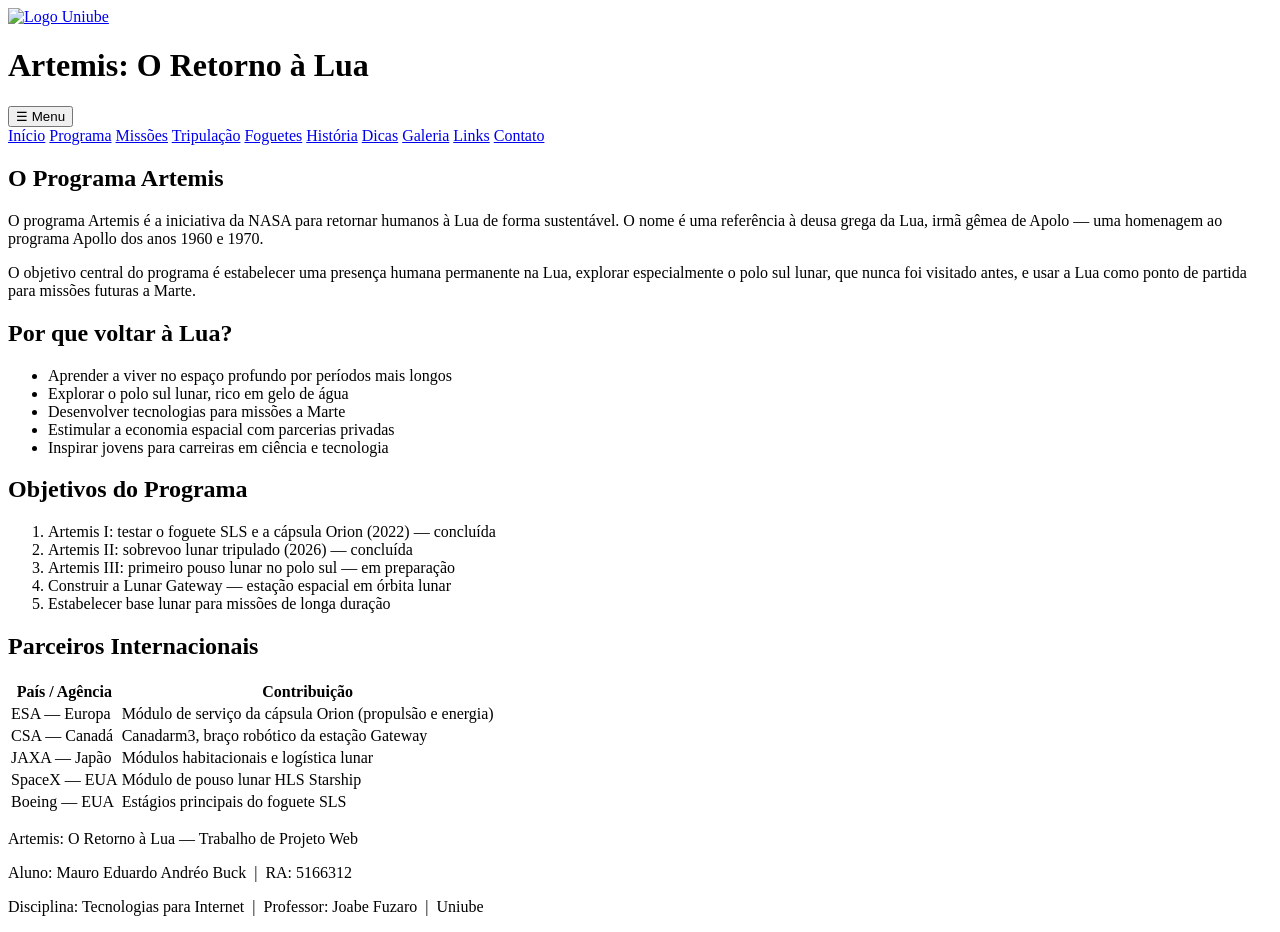
==== artemis.html @ d1600ce0 "Teste 1 Teste" ====
<!DOCTYPE html>
<html lang="pt-BR">
<head>
  <meta charset="UTF-8" />
  <meta name="viewport" content="width=device-width, initial-scale=1.0" />
  <meta name="description" content="Projeto Web sobre os programas espaciais da NASA - Artemis" />
  <meta name="keywords" content="NASA, Artemis, Lua, espaco, exploracao espacial" />
  <meta name="author" content="Mauro Eduardo Andréo Buck" />
  <title>Programa Artemis - Artemis: O Retorno à Lua</title>
  <!-- Google Analytics 4: troque G-XXXXXXXXXX pelo ID real da sua propriedade GA4 -->
  <script async src="https://www.googletagmanager.com/gtag/js?id=G-XXXXXXXXXX"></script>
  <script>
    window.dataLayer = window.dataLayer || [];
    function gtag(){dataLayer.push(arguments);}
    gtag('js', new Date());
    gtag('config', 'G-XXXXXXXXXX');
  </script>
  <link rel="stylesheet" href="css/style.css" />
</head>
<body>
<header>
  <a href="https://www.uniube.br" target="_blank">
    <img src="imagens/logo_uniube.jpeg" alt="Logo Uniube" />
  </a>
  <h1>Artemis: O Retorno &agrave; Lua</h1>
</header>
<button class="menu-toggle" aria-controls="menu-principal" aria-expanded="false">☰ Menu</button>
<nav id="menu-principal" class="menu-principal">
  <a href="index.html">In&iacute;cio</a>
  <a href="artemis.html" class="ativo">Programa</a>
  <a href="missoes.html">Miss&otilde;es</a>
  <a href="tripulacao.html">Tripula&ccedil;&atilde;o</a>
  <a href="foguetes.html">Foguetes</a>
  <a href="historia.html">Hist&oacute;ria</a>
  <a href="dicas.html">Dicas</a>
  <a href="fotos.html">Galeria</a>
  <a href="links.html">Links</a>
  <a href="contato.html">Contato</a>
</nav>

<main>
  <h2>O Programa Artemis</h2>
  <p>
    O programa Artemis &eacute; a iniciativa da NASA para retornar humanos &agrave; Lua de forma sustent&aacute;vel.
    O nome &eacute; uma refer&ecirc;ncia &agrave; deusa grega da Lua, irm&atilde; g&ecirc;mea de Apolo &mdash;
    uma homenagem ao programa Apollo dos anos 1960 e 1970.
  </p>
  <p>
    O objetivo central do programa &eacute; estabelecer uma presen&ccedil;a humana permanente na Lua, explorar
    especialmente o polo sul lunar, que nunca foi visitado antes, e usar a Lua como ponto de partida
    para miss&otilde;es futuras a Marte.
  </p>

  <h2>Por que voltar &agrave; Lua?</h2>
  <ul>
    <li>Aprender a viver no espa&ccedil;o profundo por per&iacute;odos mais longos</li>
    <li>Explorar o polo sul lunar, rico em gelo de &aacute;gua</li>
    <li>Desenvolver tecnologias para miss&otilde;es a Marte</li>
    <li>Estimular a economia espacial com parcerias privadas</li>
    <li>Inspirar jovens para carreiras em ci&ecirc;ncia e tecnologia</li>
  </ul>

  <h2>Objetivos do Programa</h2>
  <ol>
    <li>Artemis I: testar o foguete SLS e a c&aacute;psula Orion (2022) &mdash; conclu&iacute;da</li>
    <li>Artemis II: sobrevoo lunar tripulado (2026) &mdash; conclu&iacute;da</li>
    <li>Artemis III: primeiro pouso lunar no polo sul &mdash; em prepara&ccedil;&atilde;o</li>
    <li>Construir a Lunar Gateway &mdash; esta&ccedil;&atilde;o espacial em &oacute;rbita lunar</li>
    <li>Estabelecer base lunar para miss&otilde;es de longa dura&ccedil;&atilde;o</li>
  </ol>

  <h2>Parceiros Internacionais</h2>
  <table>
    <thead><tr><th>Pa&iacute;s / Agência</th><th>Contribui&ccedil;&atilde;o</th></tr></thead>
    <tbody>
      <tr><td>ESA &mdash; Europa</td><td>M&oacute;dulo de servi&ccedil;o da c&aacute;psula Orion (propuls&atilde;o e energia)</td></tr>
      <tr><td>CSA &mdash; Canad&aacute;</td><td>Canadarm3, bra&ccedil;o rob&oacute;tico da esta&ccedil;&atilde;o Gateway</td></tr>
      <tr><td>JAXA &mdash; Jap&atilde;o</td><td>M&oacute;dulos habitacionais e log&iacute;stica lunar</td></tr>
      <tr><td>SpaceX &mdash; EUA</td><td>M&oacute;dulo de pouso lunar HLS Starship</td></tr>
      <tr><td>Boeing &mdash; EUA</td><td>Est&aacute;gios principais do foguete SLS</td></tr>
    </tbody>
  </table>
</main>

<footer>
  <p>Artemis: O Retorno &agrave; Lua &mdash; Trabalho de Projeto Web</p>
  <p>Aluno: Mauro Eduardo Andr&eacute;o Buck &nbsp;|&nbsp; RA: 5166312</p>
  <p>Disciplina: Tecnologias para Internet &nbsp;|&nbsp; Professor: Joabe Fuzaro &nbsp;|&nbsp; Uniube</p>
</footer>
<script src="js/script.js"></script>
</body>
</html>
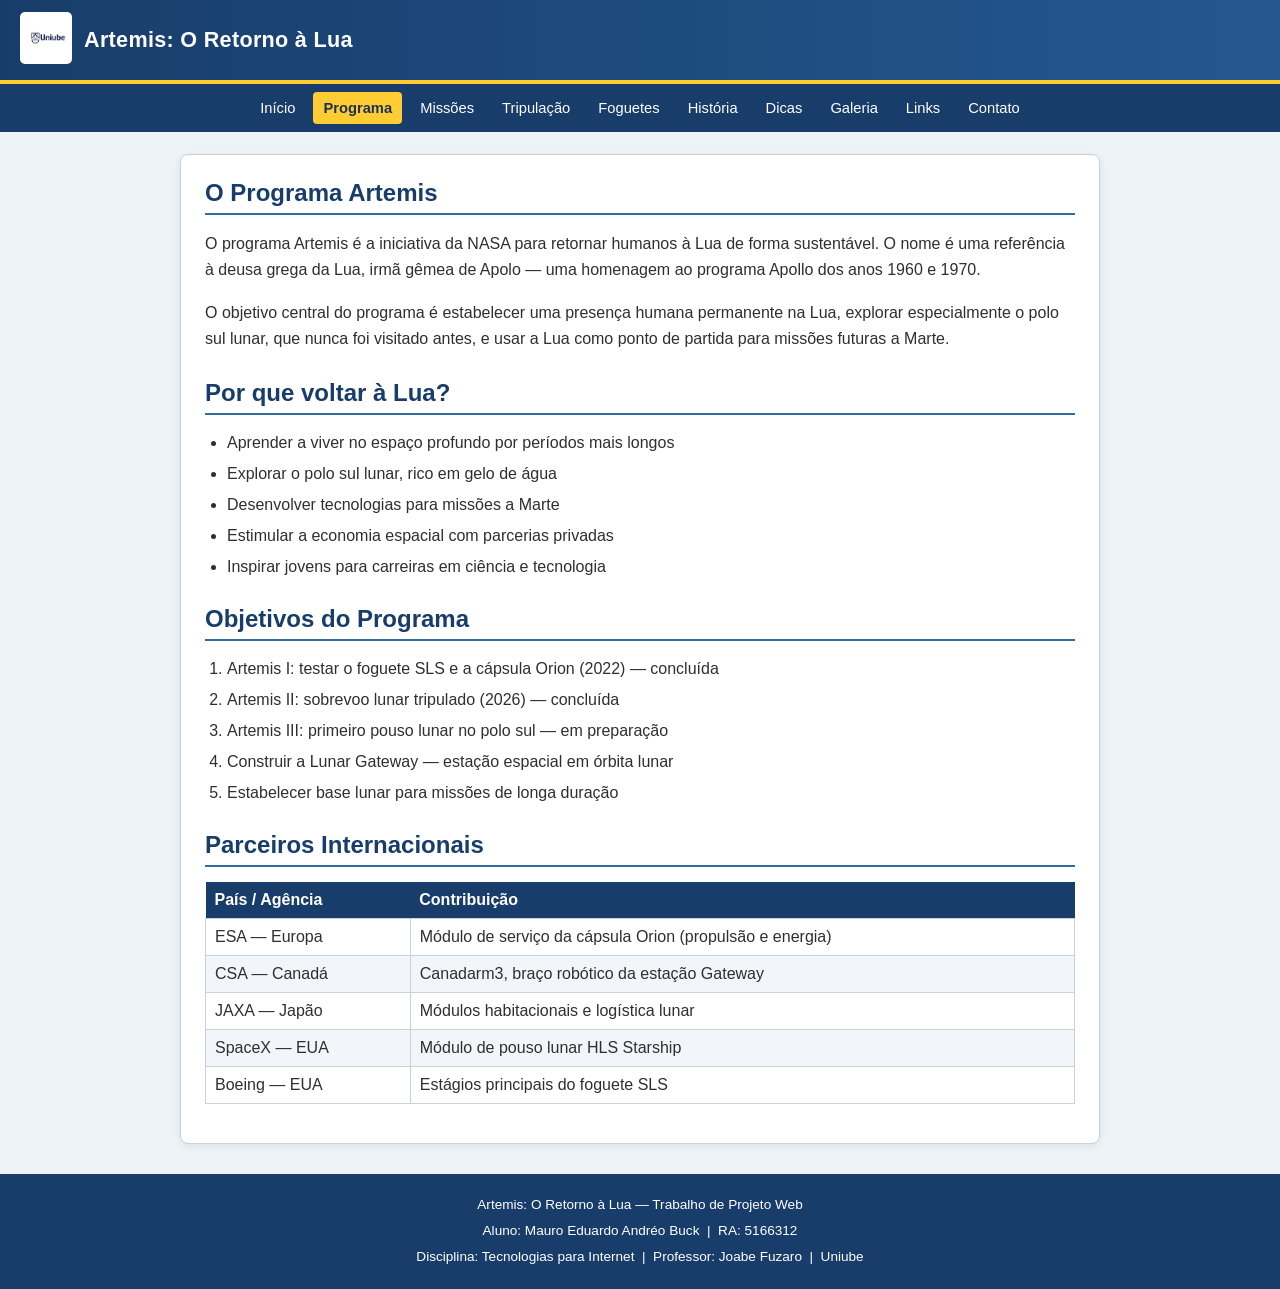
==== commit b056a213: "Add files via upload" ====
--- a/artemis.html
+++ b/artemis.html
@@ -7,13 +7,13 @@
   <meta name="keywords" content="NASA, Artemis, Lua, espaco, exploracao espacial" />
   <meta name="author" content="Mauro Eduardo Andréo Buck" />
   <title>Programa Artemis - Artemis: O Retorno à Lua</title>
-  <!-- Google Analytics 4: troque G-XXXXXXXXXX pelo ID real da sua propriedade GA4 -->
-  <script async src="https://www.googletagmanager.com/gtag/js?id=G-XXXXXXXXXX"></script>
+  <!-- Google tag (gtag.js) -->
+  <script async src="https://www.googletagmanager.com/gtag/js?id=G-4TVV311R51"></script>
   <script>
     window.dataLayer = window.dataLayer || [];
     function gtag(){dataLayer.push(arguments);}
     gtag('js', new Date());
-    gtag('config', 'G-XXXXXXXXXX');
+    gtag('config', 'G-4TVV311R51');
   </script>
   <link rel="stylesheet" href="css/style.css" />
 </head>
--- a/css/style.css
+++ b/css/style.css
@@ -0,0 +1,392 @@
+/* Estilos do site - Mauro Eduardo Andréo Buck - RA 5166312 */
+
+:root {
+    --cor-principal: #183d6b;
+    --cor-secundaria: #2d6fa3;
+    --cor-destaque: #ffcc33;
+    --cor-fundo: #eef3f8;
+    --cor-texto: #2f2f2f;
+    --cor-borda: #c8d2dc;
+    --fonte-principal: Arial, Helvetica, sans-serif;
+    --largura-conteudo: 920px;
+}
+
+* {
+    box-sizing: border-box;
+}
+
+body {
+    font-family: var(--fonte-principal);
+    background-color: var(--cor-fundo);
+    color: var(--cor-texto);
+    margin: 0;
+    padding: 0;
+    animation: aparecer 0.5s ease-in;
+}
+
+@keyframes aparecer {
+    from {
+        opacity: 0;
+        transform: translateY(8px);
+    }
+    to {
+        opacity: 1;
+        transform: translateY(0);
+    }
+}
+
+/* CABEÇALHO */
+header {
+    background: linear-gradient(90deg, var(--cor-principal), #24588f);
+    padding: 12px 20px;
+    color: white;
+    display: flex;
+    align-items: center;
+    gap: 12px;
+    border-bottom: 4px solid var(--cor-destaque);
+}
+
+header img {
+    height: 52px;
+    width: 52px;
+    object-fit: contain;
+    background-color: white;
+    padding: 3px;
+    border-radius: 5px;
+}
+
+header h1 {
+    font-size: 1.35rem;
+    margin: 0;
+    letter-spacing: 0.3px;
+}
+
+/* NAVEGAÇÃO */
+.menu-toggle {
+    display: none;
+    width: 100%;
+    border: 0;
+    background-color: var(--cor-secundaria);
+    color: white;
+    font-weight: bold;
+    font-size: 1rem;
+    padding: 11px 16px;
+    text-align: left;
+    cursor: pointer;
+}
+
+nav {
+    background-color: var(--cor-principal);
+    padding: 8px 18px;
+    display: flex;
+    flex-wrap: wrap;
+    justify-content: center;
+    gap: 8px;
+}
+
+nav a {
+    color: white;
+    text-decoration: none;
+    padding: 8px 10px;
+    font-size: 0.92rem;
+    border-radius: 4px;
+    transition: background-color 0.25s ease, transform 0.25s ease;
+}
+
+nav a:hover {
+    background-color: rgba(255, 255, 255, 0.16);
+    transform: translateY(-1px);
+}
+
+nav a.ativo {
+    font-weight: bold;
+    color: #1d3150;
+    background-color: var(--cor-destaque);
+}
+
+/* CONTEÚDO */
+main {
+    max-width: var(--largura-conteudo);
+    margin: 22px auto;
+    background-color: white;
+    padding: 24px;
+    border: 1px solid var(--cor-borda);
+    border-radius: 8px;
+    box-shadow: 0 2px 8px rgba(0, 0, 0, 0.08);
+}
+
+h2 {
+    color: var(--cor-principal);
+    border-bottom: 2px solid var(--cor-secundaria);
+    padding-bottom: 6px;
+    margin-top: 26px;
+    margin-bottom: 12px;
+}
+
+main h2:first-child {
+    margin-top: 0;
+}
+
+h3 {
+    color: var(--cor-secundaria);
+    margin-top: 18px;
+    margin-bottom: 8px;
+}
+
+p {
+    line-height: 1.65;
+    margin-bottom: 12px;
+}
+
+a {
+    color: var(--cor-principal);
+}
+
+/* Destaques simples, sem ficar com cara de site profissional demais */
+.caixa-destaque {
+    background-color: #f6f9fc;
+    border-left: 5px solid var(--cor-secundaria);
+    padding: 12px 16px;
+    margin: 15px 0;
+    border-radius: 5px;
+}
+
+.cards-simples {
+    display: flex;
+    flex-wrap: wrap;
+    gap: 12px;
+    margin: 15px 0;
+}
+
+.card-simples {
+    flex: 1 1 230px;
+    background-color: #f8fbff;
+    border: 1px solid var(--cor-borda);
+    border-radius: 7px;
+    padding: 12px;
+}
+
+.card-simples h3 {
+    margin-top: 0;
+}
+
+/* TABELAS */
+table {
+    width: 100%;
+    border-collapse: collapse;
+    margin: 15px 0;
+    overflow-x: auto;
+}
+
+table th {
+    background-color: var(--cor-principal);
+    color: white;
+    padding: 9px;
+    text-align: left;
+}
+
+table td {
+    padding: 9px;
+    border: 1px solid var(--cor-borda);
+}
+
+table tr:nth-child(even) {
+    background-color: #f2f6fa;
+}
+
+/* LISTAS */
+ul, ol {
+    padding-left: 22px;
+    margin-bottom: 12px;
+}
+
+ul li, ol li {
+    margin-bottom: 7px;
+    line-height: 1.5;
+}
+
+/* GALERIA DE FOTOS */
+.galeria {
+    display: flex;
+    flex-wrap: wrap;
+    justify-content: center;
+    gap: 16px;
+    margin-top: 18px;
+}
+
+.galeria figure {
+    margin: 0;
+    text-align: center;
+    width: 270px;
+    background-color: #f7f7f7;
+    border: 1px solid var(--cor-borda);
+    border-radius: 6px;
+    padding: 8px;
+    transition: transform 0.25s ease, box-shadow 0.25s ease;
+}
+
+.galeria figure:hover {
+    transform: scale(1.02);
+    box-shadow: 0 2px 7px rgba(0, 0, 0, 0.12);
+}
+
+.galeria img {
+    width: 100%;
+    height: 180px;
+    object-fit: cover;
+    border: 1px solid #dddddd;
+    display: block;
+    background-color: #eeeeee;
+    border-radius: 4px;
+}
+
+.galeria figcaption {
+    font-size: 0.8rem;
+    color: #555555;
+    margin-top: 7px;
+    line-height: 1.4;
+}
+
+/* LINKS EXTERNOS */
+.lista-links {
+    list-style: none;
+    padding: 0;
+}
+
+.lista-links li {
+    margin-bottom: 10px;
+    padding: 11px;
+    background-color: #f8fbff;
+    border-left: 4px solid var(--cor-secundaria);
+    border-radius: 4px;
+}
+
+.lista-links li a {
+    color: var(--cor-principal);
+    font-weight: bold;
+    text-decoration: none;
+}
+
+.lista-links li a:hover {
+    text-decoration: underline;
+}
+
+.lista-links li span {
+    display: block;
+    font-size: 0.85rem;
+    color: #666666;
+    margin-top: 3px;
+}
+
+/* FORMULÁRIO */
+form label {
+    display: block;
+    font-weight: bold;
+    margin-top: 12px;
+    margin-bottom: 4px;
+    color: var(--cor-principal);
+}
+
+form input[type="text"],
+form input[type="email"],
+form textarea,
+form select {
+    width: 100%;
+    padding: 8px;
+    border: 1px solid #aaaaaa;
+    font-family: var(--fonte-principal);
+    font-size: 0.92rem;
+    border-radius: 4px;
+}
+
+form input:focus,
+form textarea:focus,
+form select:focus {
+    outline: 2px solid #bdd7ee;
+    border-color: var(--cor-secundaria);
+}
+
+form textarea {
+    height: 120px;
+    resize: vertical;
+}
+
+form input[type="submit"] {
+    background-color: var(--cor-principal);
+    color: white;
+    padding: 10px 22px;
+    border: none;
+    cursor: pointer;
+    margin-top: 15px;
+    font-size: 0.95rem;
+    border-radius: 4px;
+    transition: background-color 0.25s ease;
+}
+
+form input[type="submit"]:hover {
+    background-color: var(--cor-secundaria);
+}
+
+/* RODAPÉ */
+footer {
+    background-color: var(--cor-principal);
+    color: white;
+    text-align: center;
+    padding: 16px;
+    margin-top: 30px;
+    font-size: 0.85rem;
+    line-height: 1.7;
+}
+
+footer p {
+    margin: 4px 0;
+}
+
+@media (max-width: 700px) {
+    header {
+        flex-direction: column;
+        text-align: center;
+        padding: 14px 12px;
+    }
+
+    header h1 {
+        font-size: 1.15rem;
+    }
+
+    .menu-toggle {
+        display: block;
+    }
+
+    nav {
+        display: none;
+        flex-direction: column;
+        align-items: stretch;
+        padding: 8px;
+    }
+
+    nav.aberto {
+        display: flex;
+    }
+
+    nav a {
+        display: block;
+        text-align: center;
+        border-bottom: 1px solid rgba(255, 255, 255, 0.14);
+    }
+
+    main {
+        margin: 12px;
+        padding: 16px;
+    }
+
+    table {
+        display: block;
+        overflow-x: auto;
+        white-space: nowrap;
+    }
+
+    .galeria figure {
+        width: 100%;
+        max-width: 320px;
+    }
+}
